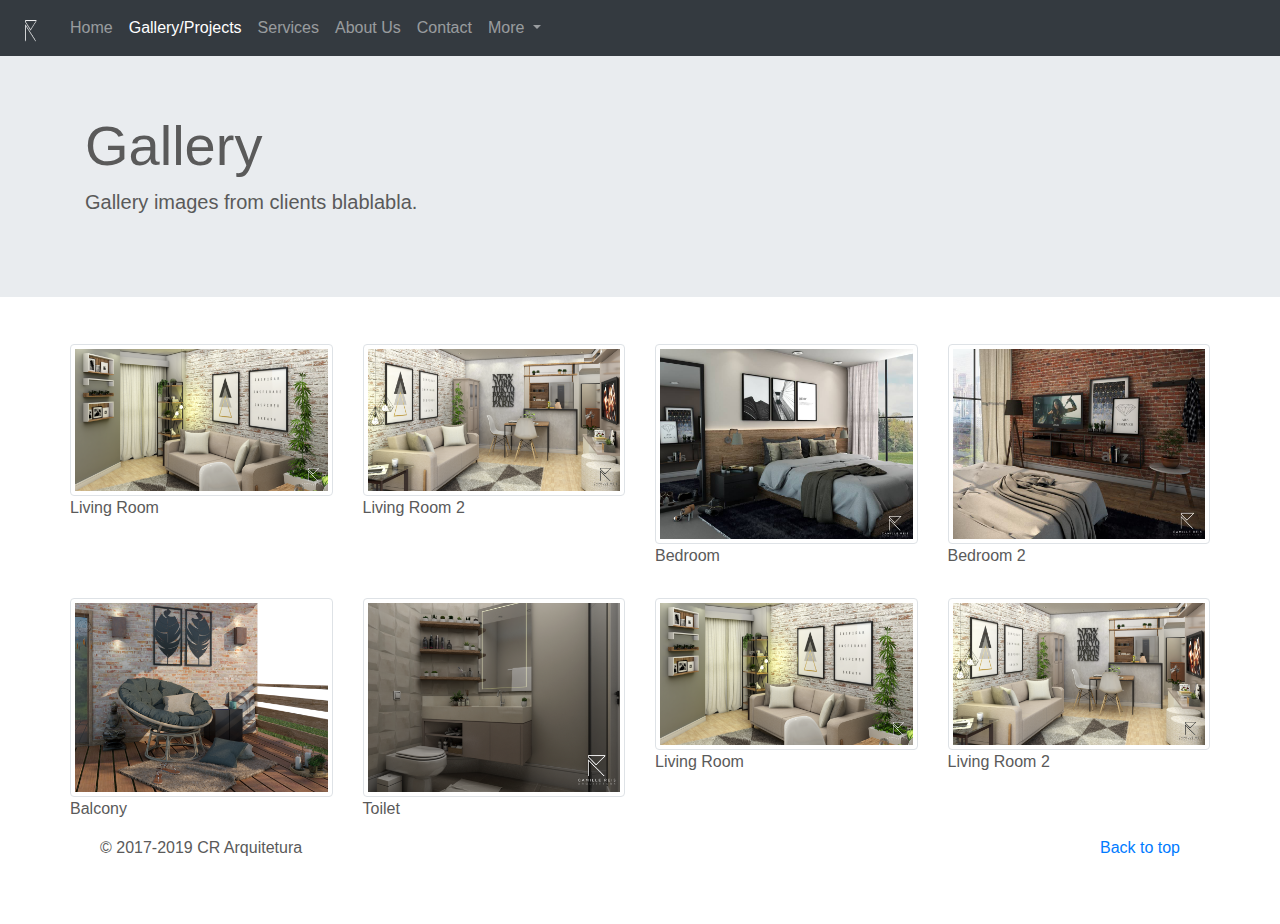
==== gallery.html @ bfca07da "new" ====
<!DOCTYPE html>
<html>

<head>
  <meta charset='utf-8'>
  <meta http-equiv='X-UA-Compatible' content='IE=edge'>
  <title>CR Arquitetura - Gallery</title>
  <meta name='viewport' content='width=device-width, initial-scale=1'>
  <!-- Start CSS -->
  <!-- Bootstrap CSS -->
  <link rel="stylesheet" href="https://stackpath.bootstrapcdn.com/bootstrap/4.3.1/css/bootstrap.min.css"
    integrity="sha384-ggOyR0iXCbMQv3Xipma34MD+dH/1fQ784/j6cY/iJTQUOhcWr7x9JvoRxT2MZw1T" crossorigin="anonymous">
  <!-- Google CSS -->
  <link href='https://fonts.googleapis.com/css?family=Lato:300,400,700' rel='stylesheet' type='text/css'>
  <!-- My Own CSS -->
  <link rel='stylesheet' type='text/css' media='screen' href='./css/styles.css'>
  <link rel="stylesheet" href="https://use.fontawesome.com/releases/v5.0.13/css/all.css"
    integrity="sha384-DNOHZ68U8hZfKXOrtjWvjxusGo9WQnrNx2sqG0tfsghAvtVlRW3tvkXWZh58N9jp" crossorigin="anonymous">
  <!-- End CSS -->
</head>

<body>
  <!-- Start NavBar -->
  <header>
    <nav class="navbar navbar-expand-md fixed-top navbar-dark bg-dark">
      <a class="navbar-brand" href="#">
        <img src="./img/creis1.png" width="30" height="30" class="d-inline-block align-top" alt="">
      </a>
      <button class="navbar-toggler" type="button" data-toggle="collapse" data-target="#navbarNavDropdown"
        aria-controls="navbarNavDropdown" aria-expanded="false" aria-label="Toggle navigation">
        <span class="navbar-toggler-icon"></span>
      </button>
      <div class="collapse navbar-collapse" id="navbarNavDropdown">
        <ul class="navbar-nav">
          <li class="nav-item">
            <a class="nav-link" href="./index.html">Home</a>
          </li>
          <li class="nav-item active">
            <a class="nav-link" href="./gallery.html">Gallery/Projects <span class="sr-only">(current)</span></a>
          </li>
          <li class="nav-item">
            <a class="nav-link" href="./services.html">Services</a>
          </li>
          <li class="nav-item">
            <a class="nav-link" href="./aboutus.html">About Us</a>
          </li>
          <li class="nav-item">
            <a class="nav-link" href="./contact.html">Contact</a>
          </li>
          <li class="nav-item dropdown">
            <a class="nav-link dropdown-toggle" href="#" id="navbarDropdownMenuLink" role="button"
              data-toggle="dropdown" aria-haspopup="true" aria-expanded="false">
              More
            </a>
            <div class="dropdown-menu" aria-labelledby="navbarDropdownMenuLink">
              <a class="dropdown-item" href="https://www.facebook.com/camille.reisnucci">
                <img src="./img/facebook.png" width="17.3" height="20" class="d-inline-block align-top" alt="Follow us">
                Facebook
              </a>
              <a class="dropdown-item" href="https://instagram.com/arq_crn">
                <img src="./img/instagram.png" width="20" height="20" class="d-inline-block align-top" alt="Follow us">
                Instagram
              </a>
            </div>
          </li>
        </ul>
      </div>
    </nav>
  </header>
  <!-- End NavBar -->
  <!-- Start Cover -->
  <div class="jumbotron jumbotron-fluid">
    <div class="container">
      <h1 class="display-4">Gallery</h1>
      <p class="lead">Gallery images from clients blablabla.</p>
    </div>
  </div>
  <!-- End Cover -->
  <!-- Start Image Grid -->
  <div class="container">
    <div class="row">
      <div class="row">
        <div class="col-lg-3 col-md-4 col-xs-6 thumb">
          <a class="thumbnail" href="#" data-image-id="" data-toggle="modal" data-title="Living Room"
            data-image="./img/lroom.png" data-target="#image-gallery">
            <img class="img-thumbnail" src="./img/lroom.png" alt="Living Room">
            Living Room
          </a>
        </div>
        <div class="col-lg-3 col-md-4 col-xs-6 thumb">
          <a class="thumbnail" href="#" data-image-id="" data-toggle="modal" data-title="Living Room 2"
            data-image="./img/lroom2.png" data-target="#image-gallery">
            <img class="img-thumbnail" src="./img/lroom2.png" alt="Living Room 2">
            Living Room 2
          </a>
        </div>
        <div class="col-lg-3 col-md-4 col-xs-6 thumb">
          <a class="thumbnail" href="#" data-image-id="" data-toggle="modal" data-title="Bedroom"
            data-image="./img/broom.jpg" data-target="#image-gallery">
            <img class="img-thumbnail" src="./img/broom.jpg" alt="Bedroom">
            Bedroom
          </a>
        </div>
        <div class="col-lg-3 col-md-4 col-xs-6 thumb">
          <a class="thumbnail" href="#" data-image-id="" data-toggle="modal" data-title="Bedroom 2"
            data-image="./img/broom2.jpg" data-target="#image-gallery">
            <img class="img-thumbnail" src="./img/broom2.jpg" alt="Bedroom 2">
            Bedroom 2
          </a>
        </div>
        <div class="col-lg-3 col-md-4 col-xs-6 thumb">
          <a class="thumbnail" href="#" data-image-id="" data-toggle="modal" data-title="Balcony"
            data-image="./img/balcony.png" data-target="#image-gallery">
            <img class="img-thumbnail" src="./img/balcony.png" alt="Balcony">
            Balcony
          </a>
        </div>
        <div class="col-lg-3 col-md-4 col-xs-6 thumb">
          <a class="thumbnail" href="#" data-image-id="" data-toggle="modal" data-title="Toilet"
            data-image="./img/toilet.png" data-target="#image-gallery">
            <img class="img-thumbnail" src="./img/toilet.png" alt="Toilet">
            Toilet
          </a>
        </div>
        <div class="col-lg-3 col-md-4 col-xs-6 thumb">
          <a class="thumbnail" href="#" data-image-id="" data-toggle="modal" data-title="Living Room"
            data-image="./img/lroom.png" data-target="#image-gallery">
            <img class="img-thumbnail" src="./img/lroom.png" alt="Living Room">
            Living Room
          </a>
        </div>
        <div class="col-lg-3 col-md-4 col-xs-6 thumb">
          <a class="thumbnail" href="#" data-image-id="" data-toggle="modal" data-title="Living Room 2"
            data-image="./img/lroom2.png" data-target="#image-gallery">
            <img class="img-thumbnail" src="./img/lroom2.png" alt="Living Room 2">
            Living Room 2
          </a>
        </div>
        <!-- End Image Grid -->
        <!-- Start Modal -->
        <div class="modal fade" id="image-gallery" tabindex="-1" role="dialog" aria-labelledby="myModalLabel"
          aria-hidden="true">
          <div class="modal-dialog modal-lg">
            <div class="modal-content">
              <div class="modal-header">
                <h4 class="modal-title" id="image-gallery-title"></h4>
                <button type="button" class="close" data-dismiss="modal"><span aria-hidden="true">×</span><span
                    class="sr-only">Close</span>
                </button>
              </div>
              <div class="modal-body">
                <img id="image-gallery-image" class="img-responsive col-md-12" src="">
              </div>
              <div class="modal-footer">
                <button type="button" class="btn btn-secondary float-left" id="show-previous-image"><i
                    class="fa fa-arrow-left"></i>
                </button>

                <button type="button" id="show-next-image" class="btn btn-secondary float-right"><i
                    class="fa fa-arrow-right"></i>
                </button>
              </div>
            </div>
          </div>
        </div>
      </div>
    </div>
    <!-- End Modal -->
    <!-- Start Footer -->
    <footer class="container">
      <p class="float-right"><a href="#">Back to top</a></p>
      <p>&copy; 2017-2019 CR Arquitetura</a></p>
    </footer>
    <!-- End Footer -->
    <!-- Bootstrap JS -->
    <script src="https://code.jquery.com/jquery-3.3.1.slim.min.js"
      integrity="sha384-q8i/X+965DzO0rT7abK41JStQIAqVgRVzpbzo5smXKp4YfRvH+8abtTE1Pi6jizo"
      crossorigin="anonymous"></script>
    <script src="https://cdnjs.cloudflare.com/ajax/libs/popper.js/1.14.7/umd/popper.min.js"
      integrity="sha384-UO2eT0CpHqdSJQ6hJty5KVphtPhzWj9WO1clHTMGa3JDZwrnQq4sF86dIHNDz0W1"
      crossorigin="anonymous"></script>
    <script src="https://stackpath.bootstrapcdn.com/bootstrap/4.3.1/js/bootstrap.min.js"
      integrity="sha384-JjSmVgyd0p3pXB1rRibZUAYoIIy6OrQ6VrjIEaFf/nJGzIxFDsf4x0xIM+B07jRM"
      crossorigin="anonymous"></script>
    <script>window.jQuery || document.write('<script src="/docs/4.3/assets/js/vendor/jquery-slim.min.js"><\/script>')</script>
    <script src="/docs/4.3/dist/js/bootstrap.bundle.min.js"
      integrity="sha384-xrRywqdh3PHs8keKZN+8zzc5TX0GRTLCcmivcbNJWm2rs5C8PRhcEn3czEjhAO9o"
      crossorigin="anonymous"></script>
    <!-- Start JavaScript -->
    <script src="./js/javascript.js"></script>
    <!-- End JavaScript -->
</body>

</html>
---- css/styles.css ----
body {
  padding-top: 3rem;
  padding-bottom: 3rem;
  color: #5a5a5a;
}
.bd-placeholder-img {
  font-size: 1.125rem;
  text-anchor: middle;
  -webkit-user-select: none;
  -moz-user-select: none;
  -ms-user-select: none;
  user-select: none;
}

@media (min-width: 768px) {
  .bd-placeholder-img-lg {
    font-size: 3.5rem;
  }
}
.carousel {
  margin-bottom: 4rem;
}
.carousel-caption {
  bottom: 3rem;
  z-index: 10;
}
.carousel-item {
  height: 32rem;
}
.carousel-item > img {
  position: absolute;
  top: 0;
  left: 0;
  min-width: 100%;
  height: 32rem;
}
.drawndesi .col-lg-4 {
  margin-bottom: 1.5rem;
  text-align: center;
}
.drawndesi h2 {
  font-weight: 400;
}
.drawndesi .col-lg-4 p {
  margin-right: .75rem;
  margin-left: .75rem;
}
.projects-divider {
  margin: 5rem 0;
}
.projects-heading {
  font-weight: 300;
  line-height: 1;
  letter-spacing: -.05rem;
}
@media (min-width: 40em) {
  .carousel-caption p {
    margin-bottom: 1.25rem;
    font-size: 1.25rem;
    line-height: 1.4;
  }
  .carousel-heading {
    font-size: 50px;
  }
}
@media (min-width: 62em) {
  .projects-heading {
    margin-top: 7rem;
  }
}
.map-container-6{
  overflow:hidden;
  padding-bottom:56.25%;
  position:relative;
  height:0;
  }
  .map-container-6 iframe{
  left:0;
  top:0;
  height:100%;
  width:100%;
  position:absolute;
  }
  .btn:focus, .btn:active, button:focus, button:active {
    outline: none !important;
    box-shadow: none !important;
  }
  #image-gallery .modal-footer{
    display: block;
  }
  .thumbnail {
      color:#5a5a5a;
      transition: all 0.3s linear;
  }
  .thumbnail:hover {
    opacity: 0.7;
  }
  .thumb{
    margin-top: 15px;
    margin-bottom: 15px;
  }
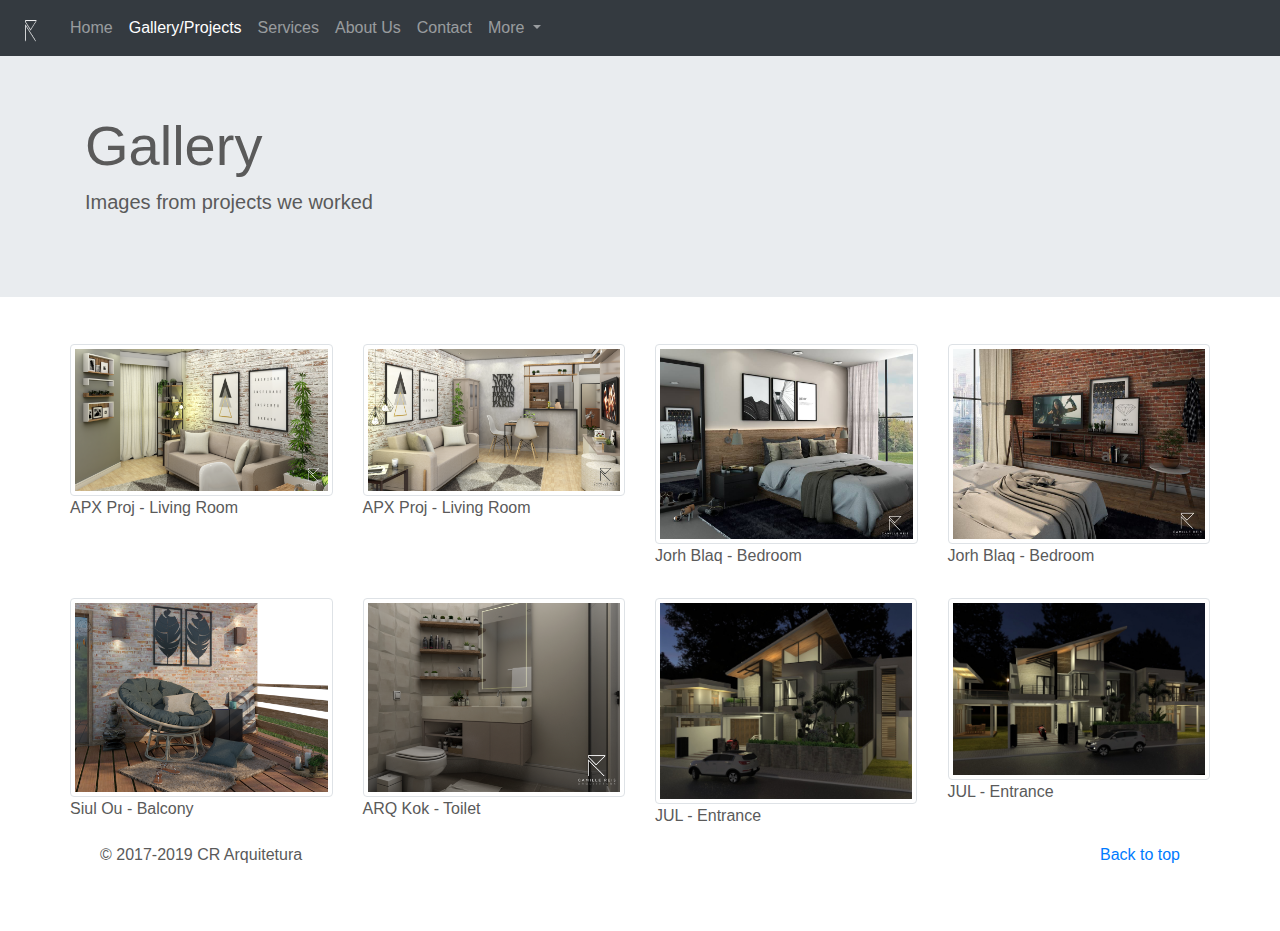
==== commit 103508d2: "Update" ====
--- a/gallery.html
+++ b/gallery.html
@@ -72,7 +72,7 @@
   <div class="jumbotron jumbotron-fluid">
     <div class="container">
       <h1 class="display-4">Gallery</h1>
-      <p class="lead">Gallery images from clients blablabla.</p>
+      <p class="lead">Images from projects we worked</p>
     </div>
   </div>
   <!-- End Cover -->
@@ -84,56 +84,56 @@
           <a class="thumbnail" href="#" data-image-id="" data-toggle="modal" data-title="Living Room"
             data-image="./img/lroom.png" data-target="#image-gallery">
             <img class="img-thumbnail" src="./img/lroom.png" alt="Living Room">
-            Living Room
+            APX Proj - Living Room
           </a>
         </div>
         <div class="col-lg-3 col-md-4 col-xs-6 thumb">
           <a class="thumbnail" href="#" data-image-id="" data-toggle="modal" data-title="Living Room 2"
             data-image="./img/lroom2.png" data-target="#image-gallery">
             <img class="img-thumbnail" src="./img/lroom2.png" alt="Living Room 2">
-            Living Room 2
+            APX Proj - Living Room
           </a>
         </div>
         <div class="col-lg-3 col-md-4 col-xs-6 thumb">
           <a class="thumbnail" href="#" data-image-id="" data-toggle="modal" data-title="Bedroom"
             data-image="./img/broom.jpg" data-target="#image-gallery">
             <img class="img-thumbnail" src="./img/broom.jpg" alt="Bedroom">
-            Bedroom
+            Jorh Blaq - Bedroom
           </a>
         </div>
         <div class="col-lg-3 col-md-4 col-xs-6 thumb">
           <a class="thumbnail" href="#" data-image-id="" data-toggle="modal" data-title="Bedroom 2"
             data-image="./img/broom2.jpg" data-target="#image-gallery">
             <img class="img-thumbnail" src="./img/broom2.jpg" alt="Bedroom 2">
-            Bedroom 2
+            Jorh Blaq - Bedroom
           </a>
         </div>
         <div class="col-lg-3 col-md-4 col-xs-6 thumb">
           <a class="thumbnail" href="#" data-image-id="" data-toggle="modal" data-title="Balcony"
             data-image="./img/balcony.png" data-target="#image-gallery">
             <img class="img-thumbnail" src="./img/balcony.png" alt="Balcony">
-            Balcony
+            Siul Ou - Balcony
           </a>
         </div>
         <div class="col-lg-3 col-md-4 col-xs-6 thumb">
           <a class="thumbnail" href="#" data-image-id="" data-toggle="modal" data-title="Toilet"
             data-image="./img/toilet.png" data-target="#image-gallery">
             <img class="img-thumbnail" src="./img/toilet.png" alt="Toilet">
-            Toilet
+            ARQ Kok - Toilet
           </a>
         </div>
         <div class="col-lg-3 col-md-4 col-xs-6 thumb">
           <a class="thumbnail" href="#" data-image-id="" data-toggle="modal" data-title="Living Room"
             data-image="./img/lroom.png" data-target="#image-gallery">
-            <img class="img-thumbnail" src="./img/lroom.png" alt="Living Room">
-            Living Room
+            <img class="img-thumbnail" src="./img/entrance.jpeg" alt="Living Room">
+            JUL - Entrance 
           </a>
         </div>
         <div class="col-lg-3 col-md-4 col-xs-6 thumb">
           <a class="thumbnail" href="#" data-image-id="" data-toggle="modal" data-title="Living Room 2"
             data-image="./img/lroom2.png" data-target="#image-gallery">
-            <img class="img-thumbnail" src="./img/lroom2.png" alt="Living Room 2">
-            Living Room 2
+            <img class="img-thumbnail" src="./img/entrance2.jpeg" alt="Living Room 2">
+            JUL - Entrance
           </a>
         </div>
         <!-- End Image Grid -->
